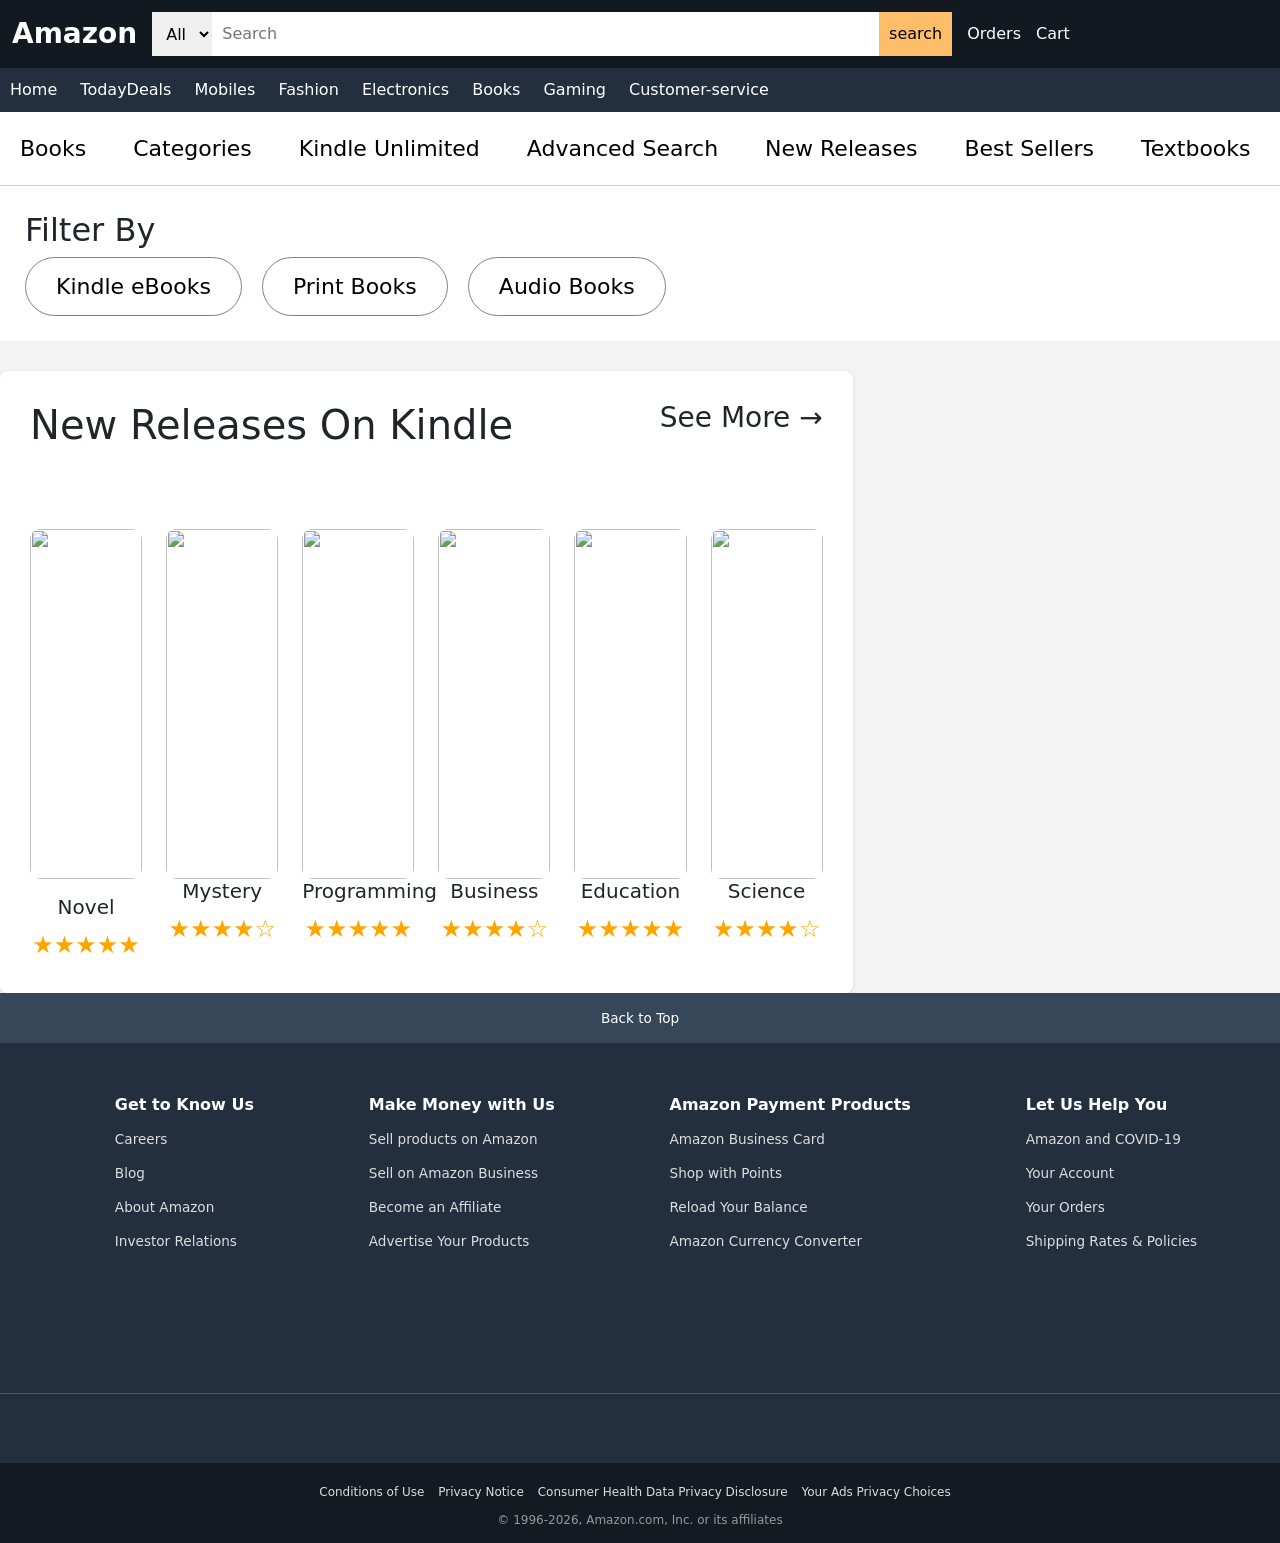
==== books.html @ 4b7122a0 "first commit" ====
<!DOCTYPE html>

<html>

<head>

<title>Books</title>

<meta charset="UTF-8">

<meta name="viewport"content="width=device-width,initial-scale=1">

<link rel="stylesheet"href="style.css">

<link href="https://cdn.jsdelivr.net/npm/bootstrap@5.3.8/dist/css/bootstrap.min.css" rel="stylesheet">

<style>

body{
background:#f3f3f3;
}

.booknav{

background:white;

padding:20px;

overflow:auto;

white-space:nowrap;

border-bottom:1px solid lightgray;

}

.booknav a{

margin-right:40px;

text-decoration:none;

color:black;

font-size:22px;

}

.filterbox{

background:white;

padding:25px;

}

.filterbtn{

padding:12px 30px;

border-radius:40px;

border:1px solid gray;

background:white;

font-size:22px;

margin-right:15px;

}

.section{

background:white;

padding:30px;

margin-top:30px;

}

.bookcard{

text-align:center;

}

.bookcard img{

width:100%;

height:350px;

object-fit:cover;

border-radius:10px;

}

.rating{

color:orange;

font-size:24px;

}

</style>

</head>

<body>

<header>
<div class="navbar-main">
<div class="logo"><a href="index.html">Amazon</a></div>
<div class="search-wrap"><select><option>All</option></select><input placeholder="Search"><button>search</button></div>
<div class="nav-links"><a href="">Orders</a><a href="cart.html">Cart</a></div>
</div>
<div class="panel">
<a href="index.html">Home</a>
<a href="today-deals.html">TodayDeals</a>
<a href="mobiles.html">Mobiles</a>
<a href="fashion.html">Fashion</a>
<a href="electronics.html">Electronics</a>
<a href="books.html">Books</a>
<a href="gaming.html">Gaming</a>
<a href="">Customer-service</a>
</div>
</header>









<!-- BOOK NAV -->


<div class="booknav">
<a href="#">
Books
</a>
<a href="#">
Categories
</a>
<a href="#">
Kindle Unlimited
</a>
<a href="#">
Advanced Search
</a>
<a href="#">
New Releases
</a>
<a href="#">
Best Sellers
</a>
<a href="#">
Textbooks
</a>
</div>
<!-- FILTER -->
<div class="filterbox">
<h2>

Filter By

</h2>

<button class="filterbtn">

Kindle eBooks

</button>


<button class="filterbtn">

Print Books

</button>


<button class="filterbtn">

Audio Books

</button>

</div>






<!-- BOOKS -->


<div class="section">

<div class="d-flex justify-content-between">

<h1>

New Releases On Kindle

</h1>

<h3>

See More →

</h3>

</div>




<div class="row mt-5 g-4">




<div class="col-md-2">

<div class="bookcard">

<img src="https://images.unsplash.com/photo-1604866830893-c13cafa515d5?q=80&w=687&auto=format&fit=crop&ixlib=rb-4.1.0&ixid=M3wxMjA3fDB8MHxwaG90by1wYWdlfHx8fGVufDB8fHx8fA%3D%3D">

<h5 class="mt-3">

Novel 

</h5>

<div class="rating">

★★★★★

</div>

</div>

</div>






<div class="col-md-2">

<div class="bookcard">

<img src="https://images.unsplash.com/photo-1563870958617-9c5a98573e9a?q=80&w=880&auto=format&fit=crop&ixlib=rb-4.1.0&ixid=M3wxMjA3fDB8MHxwaG90by1wYWdlfHx8fGVufDB8fHx8fA%3D%3D">

<h5>

Mystery

</h5>

<div class="rating">

★★★★☆

</div>

</div>

</div>






<div class="col-md-2">

<div class="bookcard">

<img src="https://images.unsplash.com/photo-1565229284535-2cbbe3049123?q=80&w=765&auto=format&fit=crop&ixlib=rb-4.1.0&ixid=M3wxMjA3fDB8MHxwaG90by1wYWdlfHx8fGVufDB8fHx8fA%3D%3D">

<h5>

Programming

</h5>

<div class="rating">

★★★★★

</div>

</div>

</div>






<div class="col-md-2">

<div class="bookcard">

<img src="https://images.unsplash.com/photo-1598301257982-0cf014dabbcd?q=80&w=1170&auto=format&fit=crop&ixlib=rb-4.1.0&ixid=M3wxMjA3fDB8MHxwaG90by1wYWdlfHx8fGVufDB8fHx8fA%3D%3D">

<h5>

Business

</h5>

<div class="rating">

★★★★☆

</div>

</div>

</div>






<div class="col-md-2">

<div class="bookcard">

<img src="https://images.unsplash.com/photo-1585521747230-516376e5a85d?q=80&w=687&auto=format&fit=crop&ixlib=rb-4.1.0&ixid=M3wxMjA3fDB8MHxwaG90by1wYWdlfHx8fGVufDB8fHx8fA%3D%3D">

<h5>

Education

</h5>

<div class="rating">

★★★★★

</div>

</div>

</div>






<div class="col-md-2">

<div class="bookcard">

<img src="https://images.unsplash.com/photo-1585059466160-5cd3af4c49d3?q=80&w=880&auto=format&fit=crop&ixlib=rb-4.1.0&ixid=M3wxMjA3fDB8MHxwaG90by1wYWdlfHx8fGVufDB8fHx8fA%3D%3D">

<h5>

Science

</h5>

<div class="rating">

★★★★☆

</div>

</div>

</div>




</div>

</div>

<footer class="footer">

        <div class="foot-panel1">
            Back to Top
        </div>
        <div class="foot-panel2">
            <ul>
                <p>Get to Know Us</p>
                <li><a href="#">Careers</a></li>
                <li><a href="#">Blog</a></li>
                <li><a href="#">About Amazon</a></li>
                <li><a href="#">Investor Relations</a></li>
            </ul>
            <ul>
                <p>Make Money with Us</p>
                <li><a href="#">Sell products on Amazon</a></li>
                <li><a href="#">Sell on Amazon Business</a></li>
                <li><a href="#">Become an Affiliate</a></li>
                <li><a href="#">Advertise Your Products</a></li>
            </ul>
            <ul>
                <p>Amazon Payment Products</p>
                <li><a href="#">Amazon Business Card</a></li>
                <li><a href="#">Shop with Points</a></li>
                <li><a href="#">Reload Your Balance</a></li>
                <li><a href="#">Amazon Currency Converter</a></li>
            </ul>
            <ul>
                <p>Let Us Help You</p>
                <li><a href="#">Amazon and COVID-19</a></li>
                <li><a href="#">Your Account</a></li>
                <li><a href="#">Your Orders</a></li>
                <li><a href="#">Shipping Rates & Policies</a></li>
            </ul>
        </div>
        <div class="foot-panel3">
            <div class="logo footer-logo"></div>
        </div>
        <div class="foot-panel4">
            <div class="pages">
                <a href="#">Conditions of Use</a>
                <a href="#">Privacy Notice</a>
                <a href="#">Consumer Health Data Privacy Disclosure</a>
                <a href="#">Your Ads Privacy Choices</a>
            </div>
            <div class="copyright">
                © 1996-2026, Amazon.com, Inc. or its affiliates
            </div>
        </div>

</footer>


</body>

</html>
---- style.css ----
body {
  margin: 0;
  background: #eaeded;
  font-family: Arial;
}
.navbar-main {
  background: #131921;
  color: #fff;
  padding: 12px;
  display: flex;
  gap: 15px;
  align-items: center;
  flex-wrap: wrap;
  position: sticky;
  top: 0;
  z-index: 99;
}
.logo a {
  color: #fff;
  text-decoration: none;
  font-size: 28px;
  font-weight: bold;
}
.search-wrap {
  display: flex;
  flex: 1;
  max-width: 800px;
}
.search-wrap input {
  flex: 1;
  padding: 10px;
  border: none;
}
.search-wrap select,
.search-wrap button {
  border: none;
  padding: 10px;
}
.search-wrap button {
  background: #febd69;
}
.nav-links {
  display: flex;
  gap: 15px;
}
.nav-links a,
.panel a {
  color: #fff;
  text-decoration: none;
}
.panel {
  background: #232f3e;
  padding: 10px;
  overflow: auto;
  white-space: nowrap;
}
.panel a {
  margin-right: 18px;
}
.sidebar p,
.sidebar h3 {
  font-size: 16px !important;
  word-break: break-word;
}
.product,
.launchcard,
.supportcard,
.cartbox,
.subtotal,
.section {
  box-shadow: 0 1px 4px rgba(0, 0, 0, 0.1);
  border-radius: 8px;
  width: fit-content;
  height: fit-content;
}
img {
  max-width: 100%;
}
/*footer {
    margin-top: 40px;
}*/
.foot-panel1 {
    background-color: #37475a;
    color: white;
    height: 50px;
    display: flex;
    justify-content: center;
    align-items: center;
    font-size: 0.85rem;
    cursor: pointer;
}
.foot-panel1:hover {
    background-color: #485769;
}
.foot-panel2 {
    background-color: #232f3e;
    color: white;
    height: 350px;
    display: flex;
    justify-content: space-evenly;
    padding-top: 50px;
}
.foot-panel2 ul p {
    font-weight: 700;
    font-size: 1rem;
    margin-bottom: 10px;
}
.foot-panel2 ul li {
    list-style: none;
    margin-top: 10px;
}
.foot-panel2 ul a {
    color: #dddddd;
    font-size: 0.85rem;
    text-decoration: none;
}
.foot-panel2 ul a:hover {
    text-decoration: underline;
}
.foot-panel3 {
    background-color: #232f3e;
    border-top: 0.5px solid #485769;
    height: 70px;
    display: flex;
    justify-content: center;
    align-items: center;
}
.footer-logo {
    width: 90px;
}
.foot-panel4 {
    background-color: #131a22;
    color: white;
    height: 80px;
    font-size: 0.75rem;
    text-align: center;
    padding-top: 20px;
}
.pages a {
    color: #dddddd;
    text-decoration: none;
    margin-right: 10px;
}
.pages a:hover {
    text-decoration: underline;
}
.copyright {
    margin-top: 10px;
    color: #999;
}
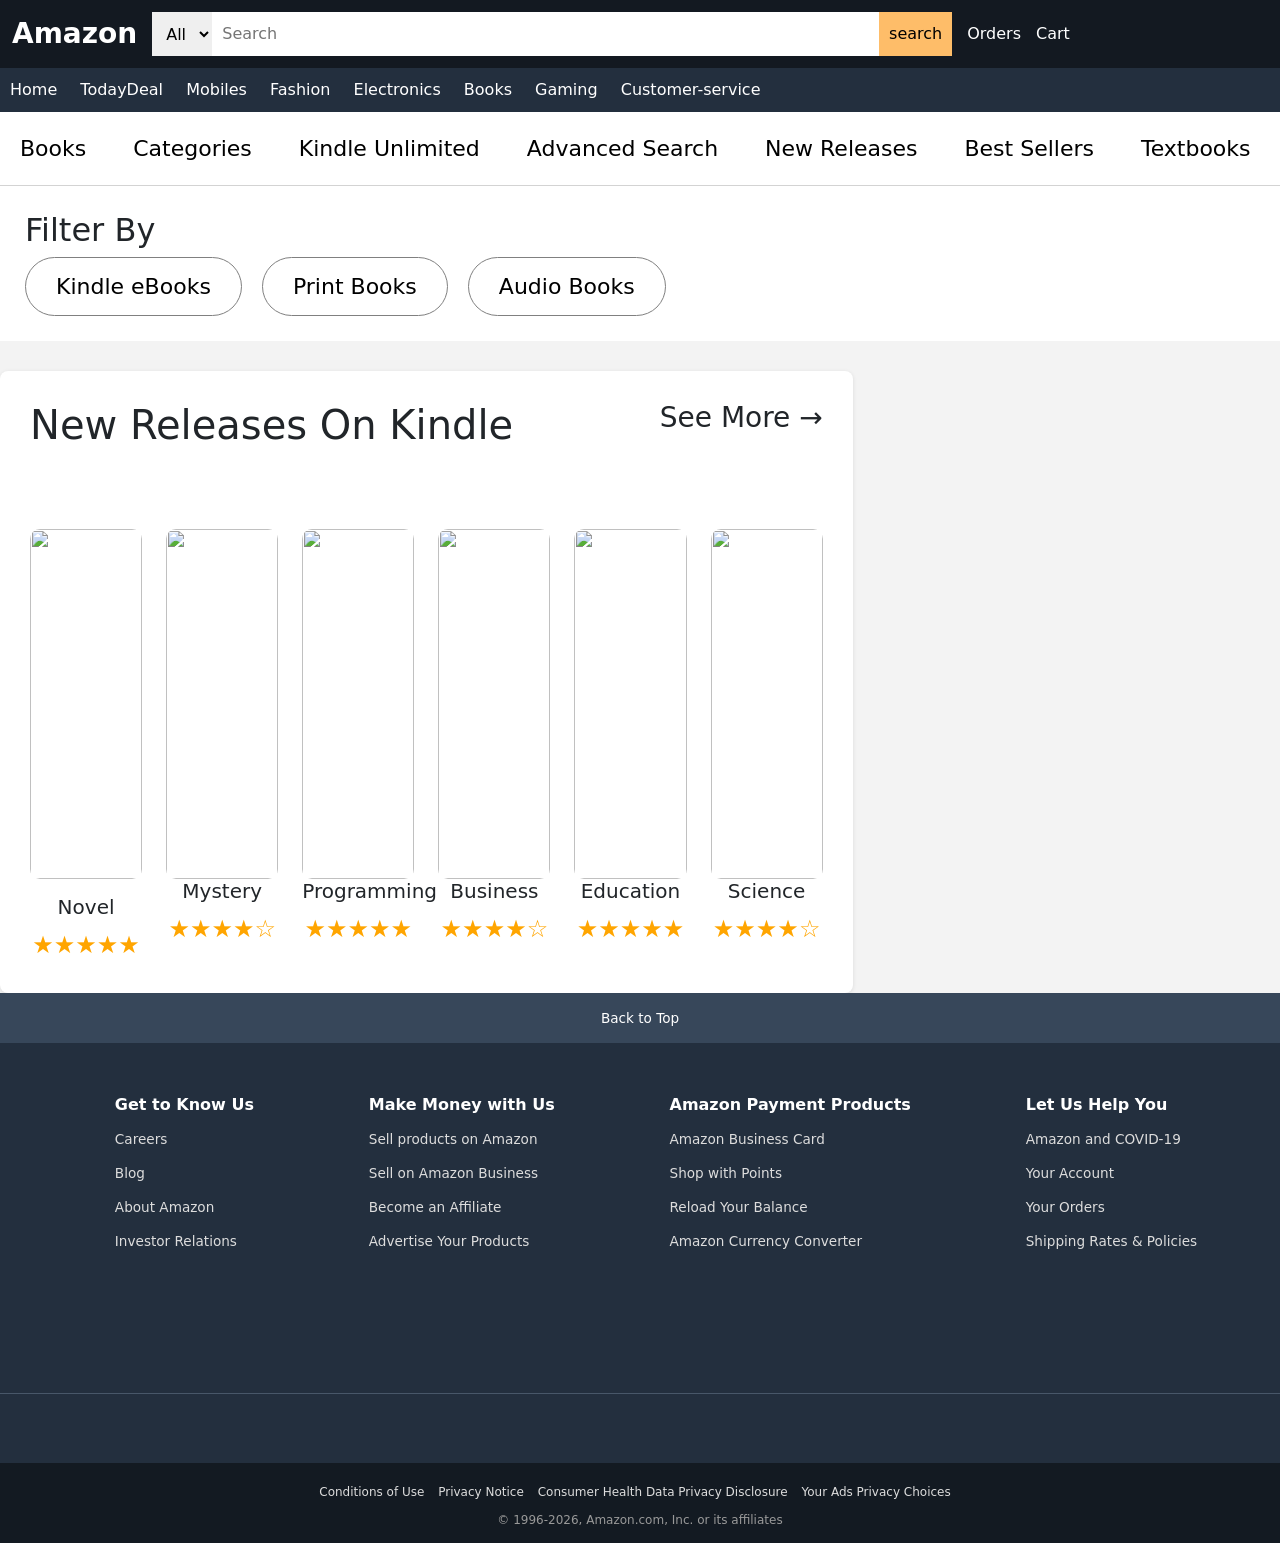
==== commit d81016e0: "earn" ====
--- a/books.html
+++ b/books.html
@@ -121,7 +121,7 @@
 </div>
 <div class="panel">
 <a href="index.html">Home</a>
-<a href="today-deals.html">TodayDeals</a>
+<a href="today-deals.html">TodayDeal</a>
 <a href="mobiles.html">Mobiles</a>
 <a href="fashion.html">Fashion</a>
 <a href="electronics.html">Electronics</a>
